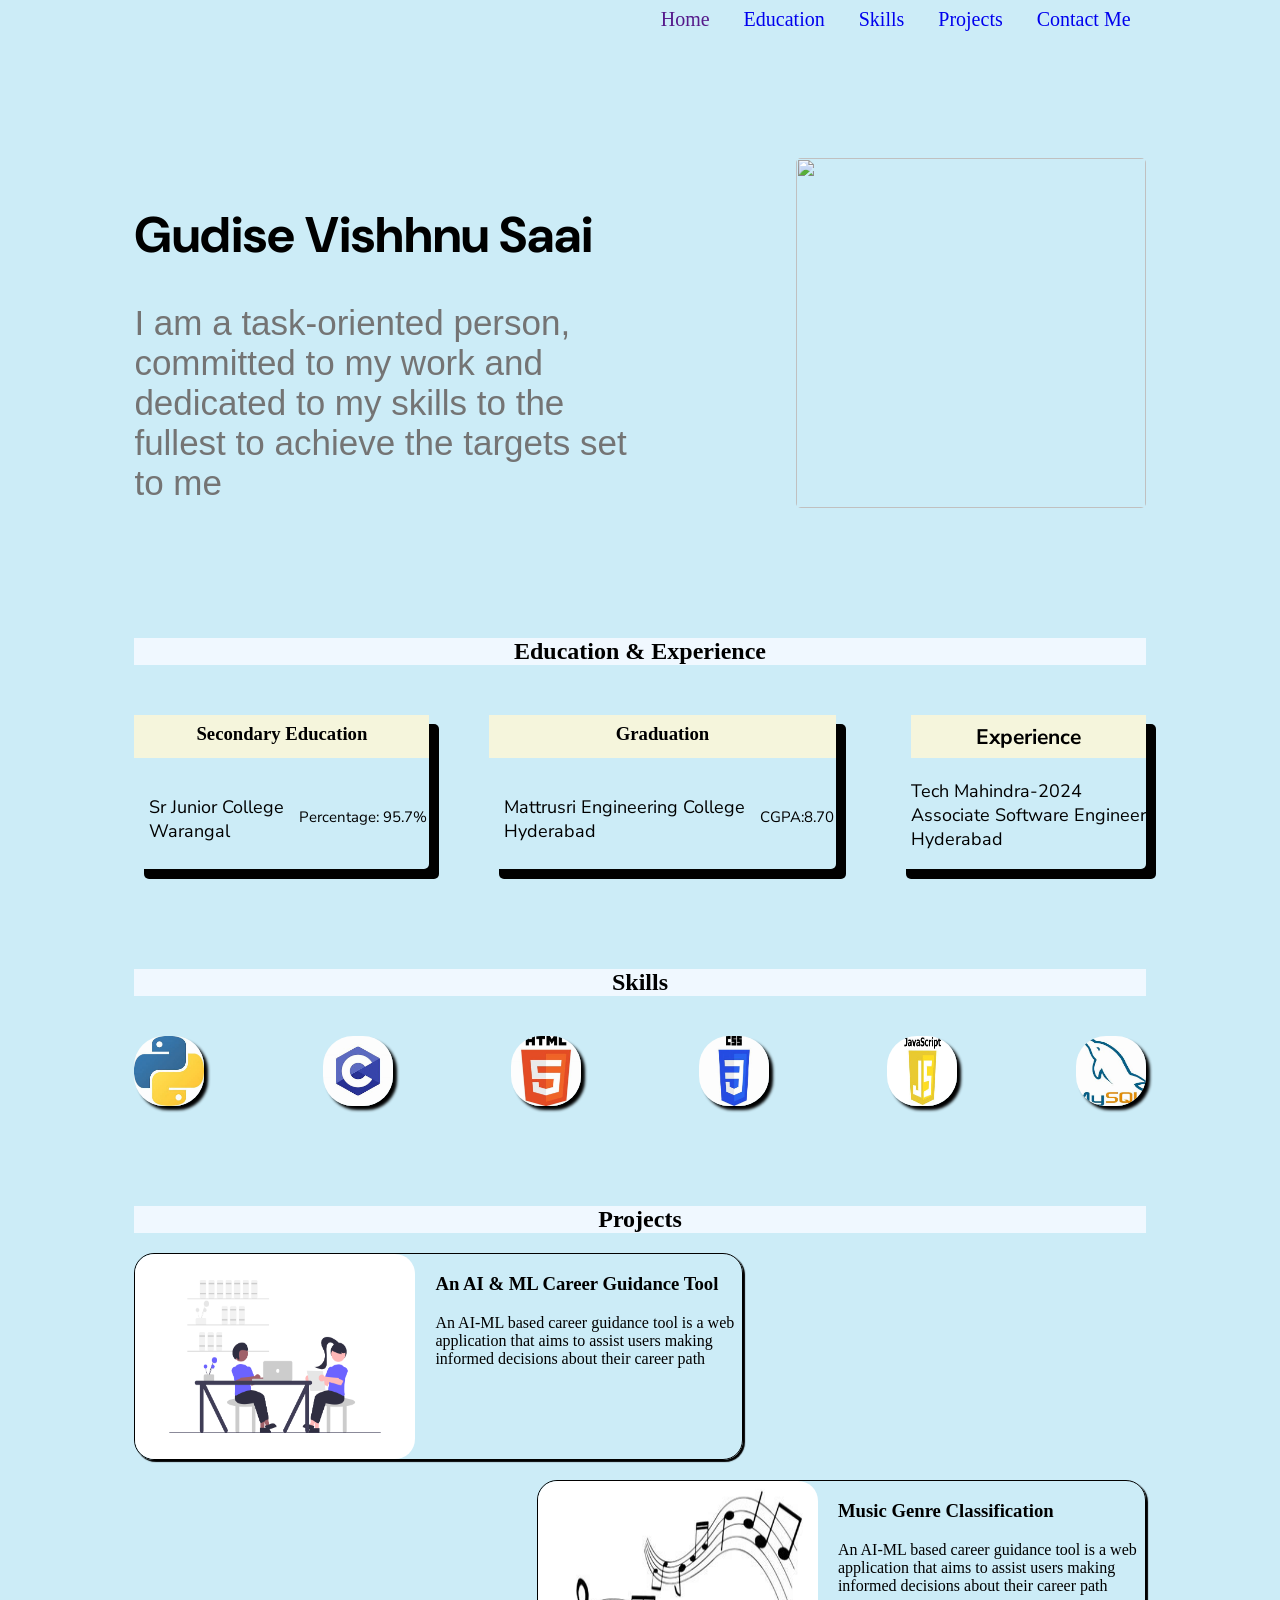
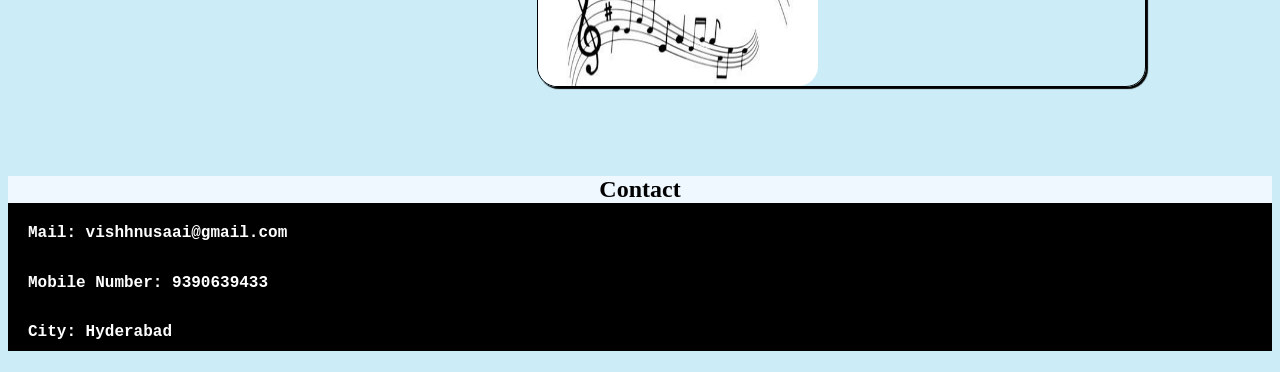
==== Portfolio/Main.html @ c077b3f6 "Add files via upload" ====
<html>
    <head>
        <title>
            Portfolio
        </title>
        <link rel="stylesheet" href="style.css">
        <link rel="preconnect" href="https://fonts.googleapis.com">
        <link rel="preconnect" href="https://fonts.gstatic.com" crossorigin>
        <link href="https://fonts.googleapis.com/css2?family=DM+Sans:ital,opsz,wght@0,9..40,100..1000;1,9..40,100..1000&family=Roboto:wght@500&display=swap" rel="stylesheet">
        <link rel="preconnect" href="https://fonts.googleapis.com">
        <link rel="preconnect" href="https://fonts.gstatic.com" crossorigin>
        <link href="https://fonts.googleapis.com/css2?family=Nunito+Sans:ital,opsz,wght@0,6..12,200..1000;1,6..12,200..1000&display=swap" rel="stylesheet">
    </head>

    <body>
        <div class="main">
            <div class="nav-div">
                <nav>
                    <a href="">Home</a>
                    <a href="#education">Education</a>
                    <a href="#skills">Skills</a>
                    <a href="#projects">Projects</a>
                    <a href="#contact">Contact Me</a>
                </nav>
            </div>
            <div class="title-img">
                <div class="title">
                    <h1>Gudise Vishhnu Saai</h1>
                    <p>I am a task-oriented person, committed to my work and dedicated to my skills to the fullest
                        to achieve the targets set to me</p>
                </div>
                <div class="image">
                    <img src="../Html/Images/profile.jpg" alt="">
                </div>
            </div>  
            <h2 style="text-align: center; margin-top: 100px; background-color: aliceblue;" id="education">Education & Experience</h2>
            <div class="education" >
                <div class="sec-div">
                    <h3 class="secondary">Secondary Education</h3>
                    <p>
                        Sr Junior College <br>
                        Warangal
                    </p>
                    <p class="percentage">
                        Percentage: 95.7%
                    </p>
                </div>

                <div class="grad-div">
                    <h3 class="graduation">Graduation</h3>
                    <p>
                        Mattrusri Engineering College <br>
                        Hyderabad
                    </p>
                    <p class="percentage">
                        CGPA:8.70
                    </p>
                </div>

                <div class="exp-div">
                    <h3 class="experience">Experience</h3>
                    <p>
                        Tech Mahindra-2024<br>
                        Associate Software Engineer <br>
                        Hyderabad
                    </p>
                </div>
            </div>
            <h2 style="text-align: center; margin-top: 100px; background-color: aliceblue;" id="skills">Skills</h2>
            <div class="skills" >

                <img src="Images/python.jpg" alt="">
                <img src="Images/c-lang.jpg" alt="">
                <img src="Images/html.jpg" alt="">
                <img src="Images/css.jpg" alt="">
                <img src="Images/js.jpg" alt="">
                <img src="Images/sql.jpg" alt="">

            </div>

            <h2 style="text-align: center; margin-top: 100px; background-color: aliceblue;" id="projects">Projects</h2>
            <div class="ai-project">
                <img src="Images/career.png" alt="" style="width:280px;height:205px;">
                <div class="content">
                    <h3>An AI & ML Career Guidance Tool</h3>
                    <p class="context"> An AI-ML based career guidance tool is a web application that aims to assist users making informed decisions about their career path</p>
                </div>
            </div>
            <div class="music-project">
                <img src="Images/music.jpg" alt="" style="width:280px;height:205px;">
                <div class="content">
                    <h3>Music Genre Classification</h3>
                    <p class="context"> An AI-ML based career guidance tool is a web application that aims to assist users making informed decisions about their career path</p>
                </div>
            </div>
        </div> 
        <div class="footer" id="contact">
            <h2>Contact</h2>
            <h4 style="color: white;">Mail:<a href="" style="text-decoration: none;color: white;">  vishhnusaai@gmail.com</a> </h4> 
            <h4 style="color: white;">Mobile Number:  9390639433</h4>
            <h4 style="color: white;">City:  Hyderabad</h4>
        </div>
    </body>
</html>
---- Portfolio/style.css ----
body{
    background-color:rgb(204, 236, 247);
}

nav a{
    list-style: none;
    padding: 5px;
    text-decoration: none;
    font-size: 20px;
    padding: 15px;
}

nav a:hover{
    color: black;
}

nav{
    float:right;
}
.nav-div{
    height:50px;
}

.main{
    width: 80%;
    margin: 0 auto;
}

.title-img{
    display: flex;
    justify-content: space-between;
}

.title{
    flex: 1;
    padding-right: 20px;
    margin-top: 110px;
}

.title h1{
    font-family: DM Sans;
    font-size: 50px;
}

.title p{

    font-family: Arial, Helvetica, sans-serif;
    font-size: 35px;
    text-align: left;
    color: rgb(116, 116, 116);

}

.image{
    flex: 1;
    text-align: right;
    margin-top: 100px;
}

.image img{
    height:350px;
    border-radius: 5px;
}

.sec-div,.grad-div, .exp-div{
    border-radius: 5px;
    box-shadow: 10px 10px;
    border: 1px;
    transition: transform 0.5s;
}

.sec-div:hover,.grad-div:hover, .exp-div:hover{
    cursor: pointer;
    transform: scale(1.1);
}


.secondary,.graduation,.experience{
    margin-top: 0.9;
    height: 35px;
    text-align: center;
    background-color: beige;
    padding-top: 8px;
}

.sec-div p, .grad-div p, .exp-div{
    padding-left: 15px;
    display: inline-block;
    font-size: 18px;
    font-family: Nunito Sans;
}

div .percentage{
    float: right;
    margin-right: 2px;
    padding-top:15px;
    font-size: 15px;
    font-family:Nunito Sans;
}

.education{
    display: flex;
    justify-content: space-between;
    padding-top: 30px;
}

.skills{
    display: flex;
    justify-content: space-between;
}

.skills img{
    top:50px;
    width: 70px;
    height: 70px;
    border-radius: 30px;
    transition: transform 0.5s;
    margin-top: 20px;
    box-shadow: 4px 4px 3px;
}

.skills img:hover{
    transform: scale(1.5);
    
}

.ai-project,.music-project{
    display: flex;
    justify-content: space-between;
    width: 60%;
    border: 1px solid;
    border-radius: 20px;
    margin-bottom: 20px;
    box-shadow: 2px 2px 1px;
    transition: 3s;
}

.ai-project .content, .music-project .content{
    margin-left: 20px;
}

.ai-project:hover{
    width: 80%;
    box-shadow: 2px 6px 1px;
}

.music-project:hover{
    width:80%;
    box-shadow: 2px 6px 1px;
}

.music-project{
    float:right;
}

.music-project img, .ai-project img{
    border-radius: 20px;
}

.footer
{
    margin-top: 25%;
    background-color: black;

}

.footer h2{
    text-align: center;
    background-color: aliceblue;
    color: black;
}

.footer h4{
    margin-left: 20px;
    font-family: 'Courier New', Courier, monospace;
    padding-bottom: 10px;
}
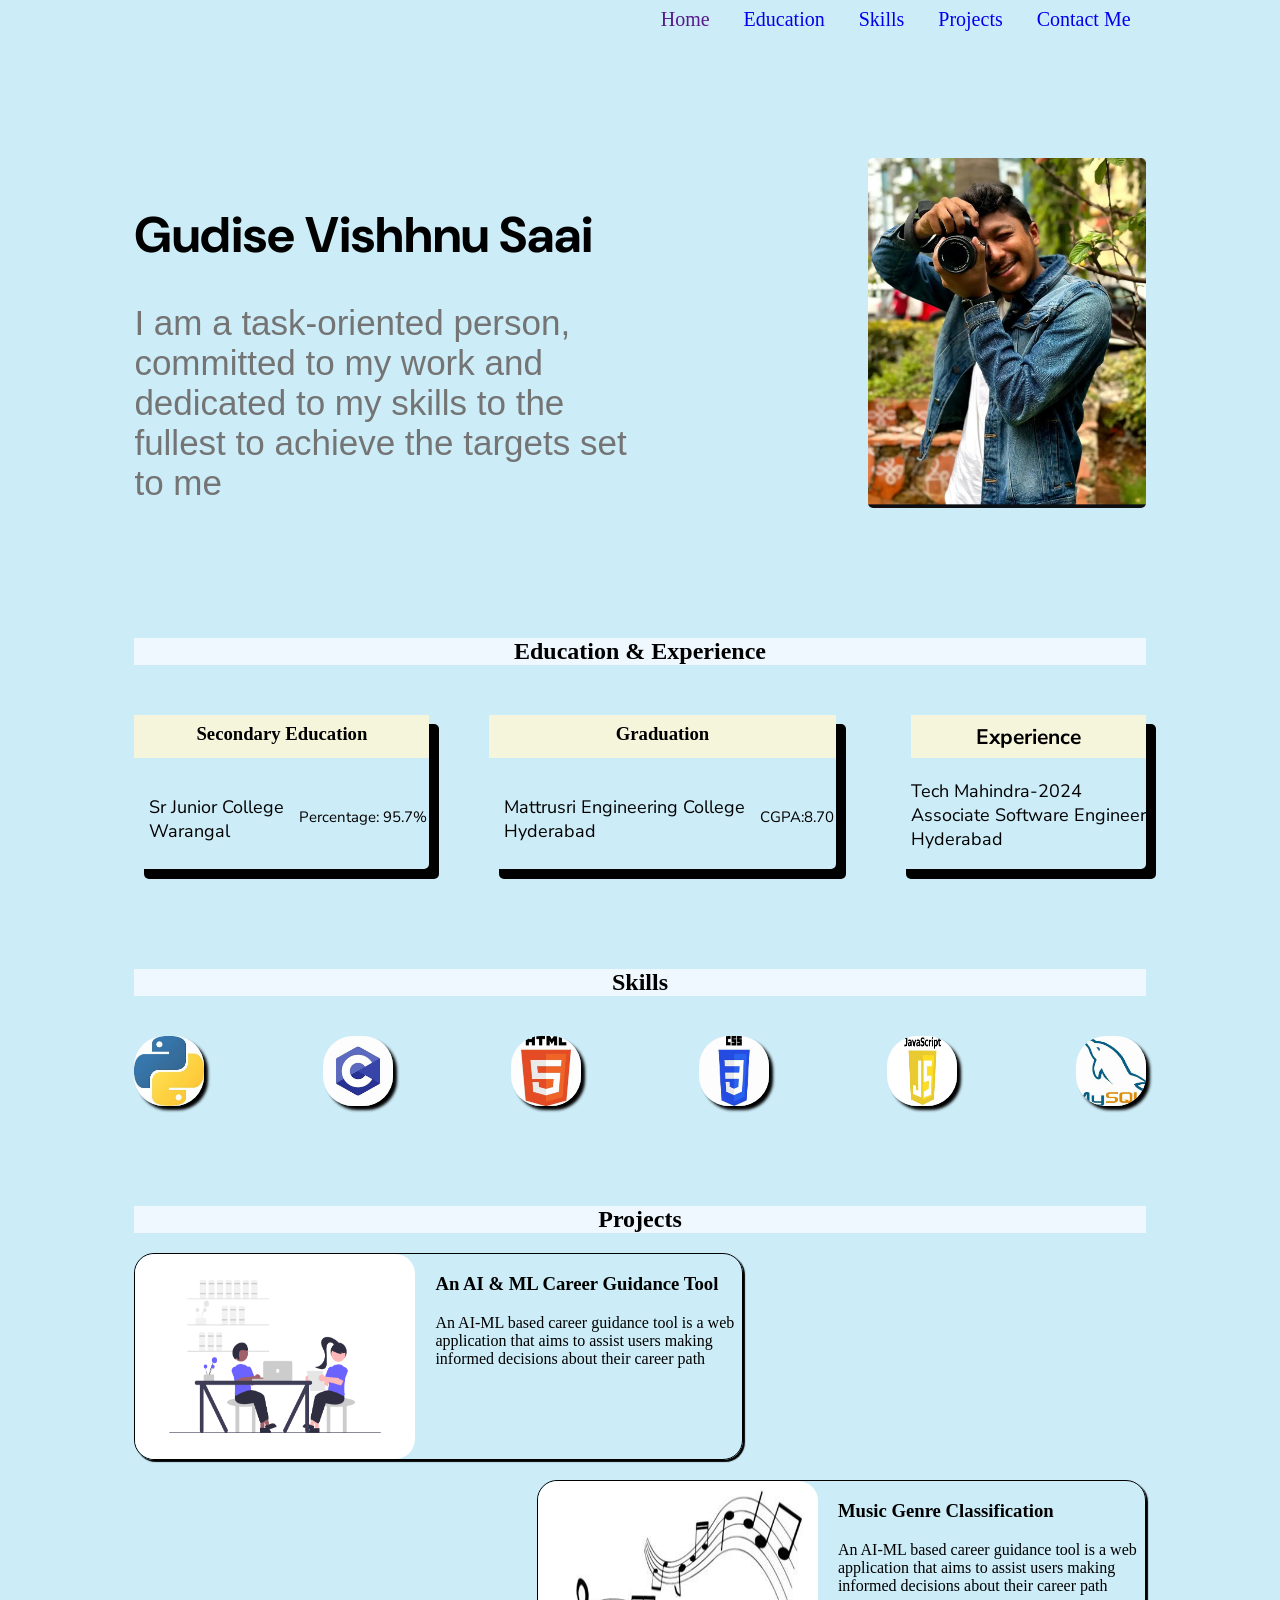
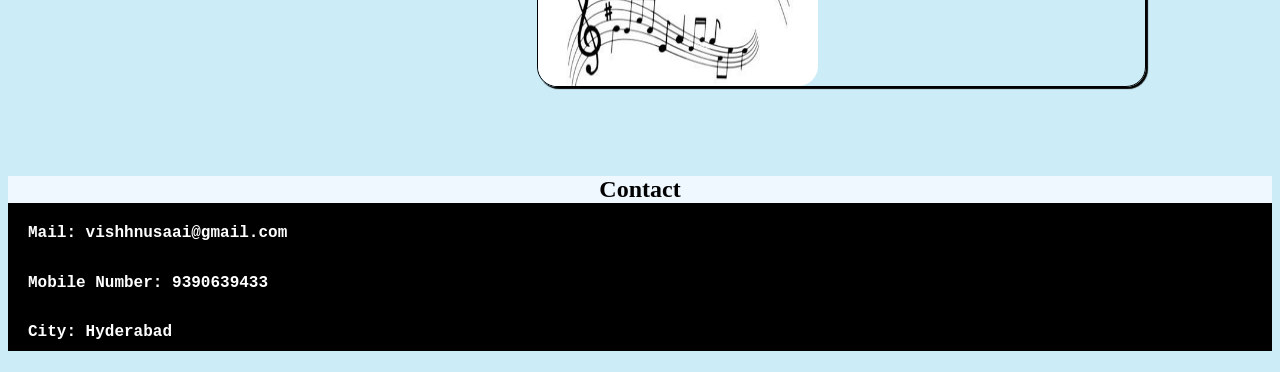
==== commit 4dd9f552: "Main.html" ====
--- a/Portfolio/Main.html
+++ b/Portfolio/Main.html
@@ -30,7 +30,7 @@
                         to achieve the targets set to me</p>
                 </div>
                 <div class="image">
-                    <img src="../Html/Images/profile.jpg" alt="">
+                    <img src="Images/profile.jpg" alt="">
                 </div>
             </div>  
             <h2 style="text-align: center; margin-top: 100px; background-color: aliceblue;" id="education">Education & Experience</h2>
@@ -101,4 +101,4 @@
             <h4 style="color: white;">City:  Hyderabad</h4>
         </div>
     </body>
-</html>+</html>
